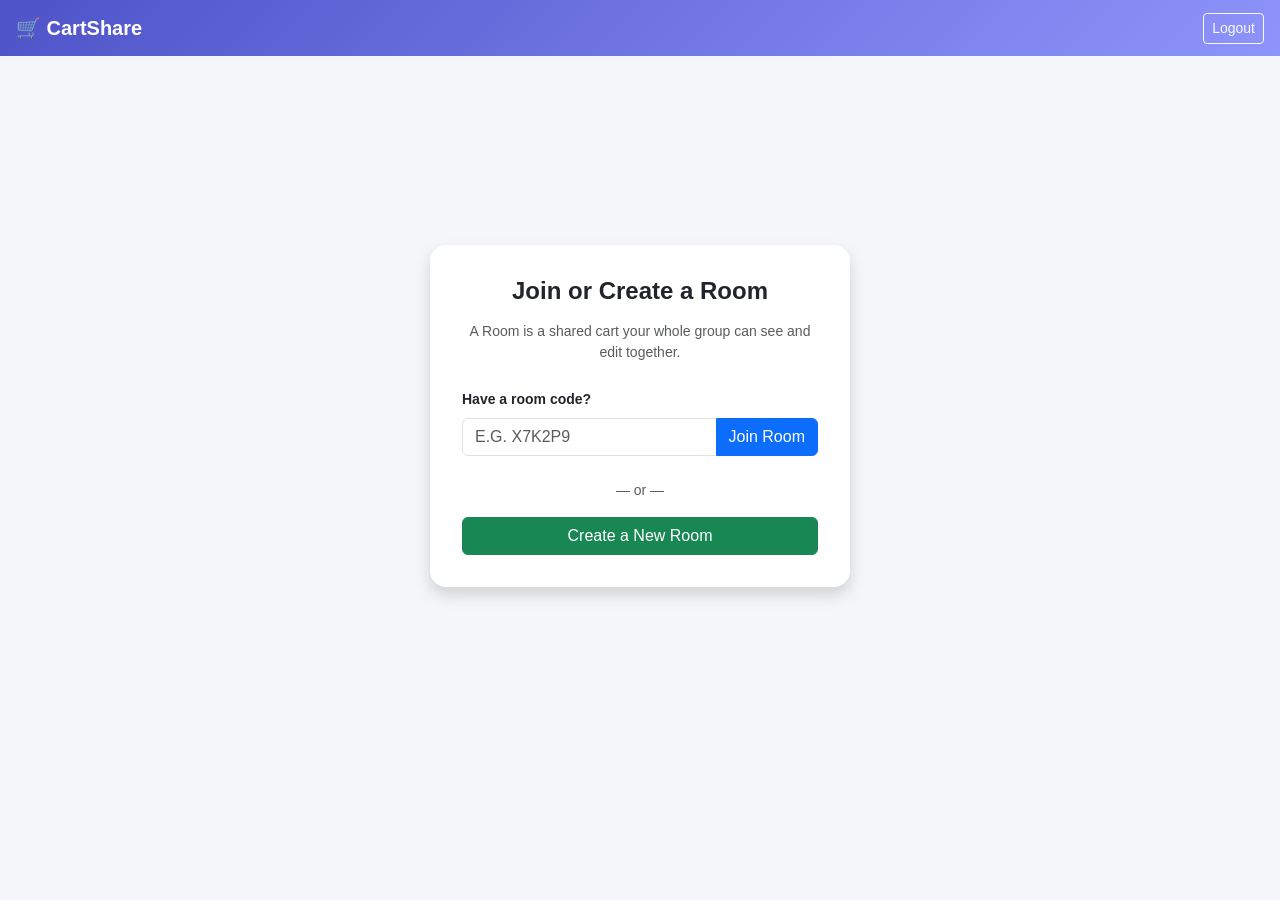
==== dashboard.html @ 6a8e800f "Create dashboard.html" ====
<!DOCTYPE html>
<html lang="en">
<head>
<meta charset="UTF-8">
<meta name="viewport" content="width=device-width, initial-scale=1.0">
<title>CartShare | Dashboard</title>
<link href="https://cdn.jsdelivr.net/npm/bootstrap@5.3.3/dist/css/bootstrap.min.css" rel="stylesheet">
<link rel="stylesheet" href="css/style.css">
</head>
<body>

  <nav class="navbar navbar-dark app-navbar px-3">
    <span class="navbar-brand fw-bold">🛒 CartShare</span>
    <div class="d-flex align-items-center gap-3">
      <span id="roomBadge" class="badge bg-light text-dark d-none"></span>
      <span id="userGreeting" class="text-light small d-none d-md-inline"></span>
      <button class="btn btn-sm btn-outline-light" onclick="logoutUser()">Logout</button>
    </div>
  </nav>

  <div id="roomGate" class="room-gate-wrapper d-flex align-items-center justify-content-center">
    <div class="room-gate-card shadow">
      <h4 class="fw-bold mb-3 text-center">Join or Create a Room</h4>
      <p class="text-muted small text-center mb-4">A Room is a shared cart your whole group can see and edit together.</p>

      <div class="mb-4">
        <label class="form-label small fw-semibold">Have a room code?</label>
        <div class="input-group">
          <input type="text" id="joinCodeInput" class="form-control text-uppercase" placeholder="e.g. X7K2P9" maxlength="6">
          <button class="btn btn-primary" id="joinRoomBtn">Join Room</button>
        </div>
        <div id="joinError" class="text-danger small mt-1"></div>
      </div>

      <div class="text-center text-muted small mb-3">— or —</div>

      <button class="btn btn-success w-100" id="createRoomBtn">Create a New Room</button>
    </div>
  </div>

  <div id="appArea" class="container-fluid py-3 d-none">
    <div class="row g-3">

      <div class="col-lg-7">
        <div class="d-flex flex-wrap justify-content-between align-items-center mb-2">
          <h5 class="fw-bold mb-0">Product Catalog</h5>
          <select id="categoryFilter" class="form-select form-select-sm w-auto">
            <option value="all">All Categories</option>
          </select>
        </div>
        <div id="productGallery" class="row g-3"></div>
      </div>

      <div class="col-lg-3">
        <div class="cart-panel shadow-sm">
          <h5 class="fw-bold mb-2">🛍️ Shared Cart</h5>

          <div class="delivery-progress mb-3">
            <div class="d-flex justify-content-between small mb-1">
              <span>Free delivery progress</span>
              <span id="deliveryPct">0%</span>
            </div>
            <div class="progress" style="height: 8px;">
              <div id="deliveryBar" class="progress-bar bg-success" style="width:0%"></div>
            </div>
            <div class="small text-muted mt-1" id="deliveryNote"></div>
          </div>

          <div id="cartItems" class="cart-items-list mb-3"></div>

          <div class="d-flex justify-content-between fw-bold border-top pt-2">
            <span>Total</span>
            <span id="cartTotal">$0.00</span>
          </div>

          <a href="receipt.html" class="btn btn-dark w-100 mt-3">🧾 View / Print Receipt</a>
        </div>
      </div>

      <div class="col-lg-2">
        <div class="activity-panel shadow-sm">
          <h6 class="fw-bold mb-2">Activity Feed</h6>
          <div id="activityFeed" class="activity-feed"></div>
        </div>
      </div>

    </div>
  </div>

  <div class="toast-container position-fixed bottom-0 end-0 p-3">
    <div id="liveToast" class="toast align-items-center text-bg-dark border-0" role="alert">
      <div class="d-flex">
        <div class="toast-body" id="toastBody">Update</div>
        <button type="button" class="btn-close btn-close-white me-2 m-auto" data-bs-dismiss="toast"></button>
      </div>
    </div>
  </div>

<script src="https://cdn.jsdelivr.net/npm/bootstrap@5.3.3/dist/js/bootstrap.bundle.min.js"></script>
<script src="js/products.js"></script>
<script src="js/app.js"></script>
<script src="js/dashboard.js"></script>
</body>
</html>
---- css/style.css ----
/* =========================================================
   CartShare - style.css
   ========================================================= */

body {
  font-family: 'Segoe UI', Roboto, Arial, sans-serif;
  background-color: #f4f6f9;
}

/* ---------- AUTH PAGE ---------- */

.auth-body {
  min-height: 100vh;
  background: linear-gradient(135deg, #4e54c8, #8f94fb);
}

.auth-wrapper {
  min-height: 100vh;
  padding: 20px;
}

.auth-card {
  background: #ffffff;
  border-radius: 16px;
  padding: 32px 28px;
  width: 100%;
  max-width: 400px;
}

.brand-icon {
  width: 56px;
  height: 56px;
  border-radius: 50%;
  background: #eef0ff;
  display: flex;
  align-items: center;
  justify-content: center;
  font-size: 28px;
}

#authTab .nav-link {
  color: #4e54c8;
}

#authTab .nav-link.active {
  background-color: #4e54c8;
  color: #fff;
}

/* ---------- DASHBOARD: HEADER ---------- */

.app-navbar {
  background: linear-gradient(135deg, #4e54c8, #8f94fb);
}

/* ---------- DASHBOARD: ROOM GATE ---------- */

.room-gate-wrapper {
  min-height: 80vh;
  padding: 20px;
}

.room-gate-card {
  background: #fff;
  border-radius: 16px;
  padding: 32px;
  width: 100%;
  max-width: 420px;
}

/* ---------- DASHBOARD: PRODUCT GALLERY ---------- */

.product-card {
  background: #fff;
  border-radius: 12px;
  padding: 16px;
  display: flex;
  flex-direction: column;
  transition: transform 0.15s ease;
}

.product-card:hover {
  transform: translateY(-3px);
}

.product-emoji {
  font-size: 2rem;
  margin-bottom: 6px;
}

/* ---------- DASHBOARD: CART PANEL ---------- */

.cart-panel, .activity-panel {
  background: #fff;
  border-radius: 12px;
  padding: 18px;
  height: 100%;
}

.cart-items-list {
  max-height: 320px;
  overflow-y: auto;
}

.cart-item {
  border-bottom: 1px solid #eee;
  padding-bottom: 6px;
}

/* ---------- DASHBOARD: ACTIVITY FEED ---------- */

.activity-feed {
  max-height: 420px;
  overflow-y: auto;
  font-size: 0.8rem;
}

.activity-entry {
  border-bottom: 1px solid #f0f0f0;
  padding: 6px 0;
}

/* ---------- RESPONSIVE TWEAKS ---------- */

@media (max-width: 991px) {
  .cart-panel, .activity-panel {
    margin-top: 12px;
  }
}

/* ---------- RECEIPT PAGE (SCREEN VIEW) ---------- */

.receipt-toolbar {
  background: #fff;
  border-bottom: 1px solid #e5e5e5;
}

.receipt-wrapper {
  display: flex;
  justify-content: center;
  padding: 24px 16px;
}

.receipt-card {
  background: #fff;
  border-radius: 12px;
  padding: 32px;
  width: 100%;
  max-width: 640px;
}

.receipt-table th, .receipt-table td {
  font-size: 0.9rem;
}

/* =========================================================
   PRINT MEDIA RULES
   ========================================================= */

@media print {

  .no-print,
  .app-navbar,
  .receipt-toolbar {
    display: none !important;
  }

  body {
    background: #fff !important;
  }

  .receipt-wrapper {
    padding: 0;
  }

  .receipt-card {
    box-shadow: none !important;
    border: none;
    max-width: 100%;
    padding: 0;
  }

  * {
    color: #000 !important;
    background: #fff !important;
  }

  table {
    width: 100%;
  }

  tr {
    page-break-inside: avoid;
  }
}
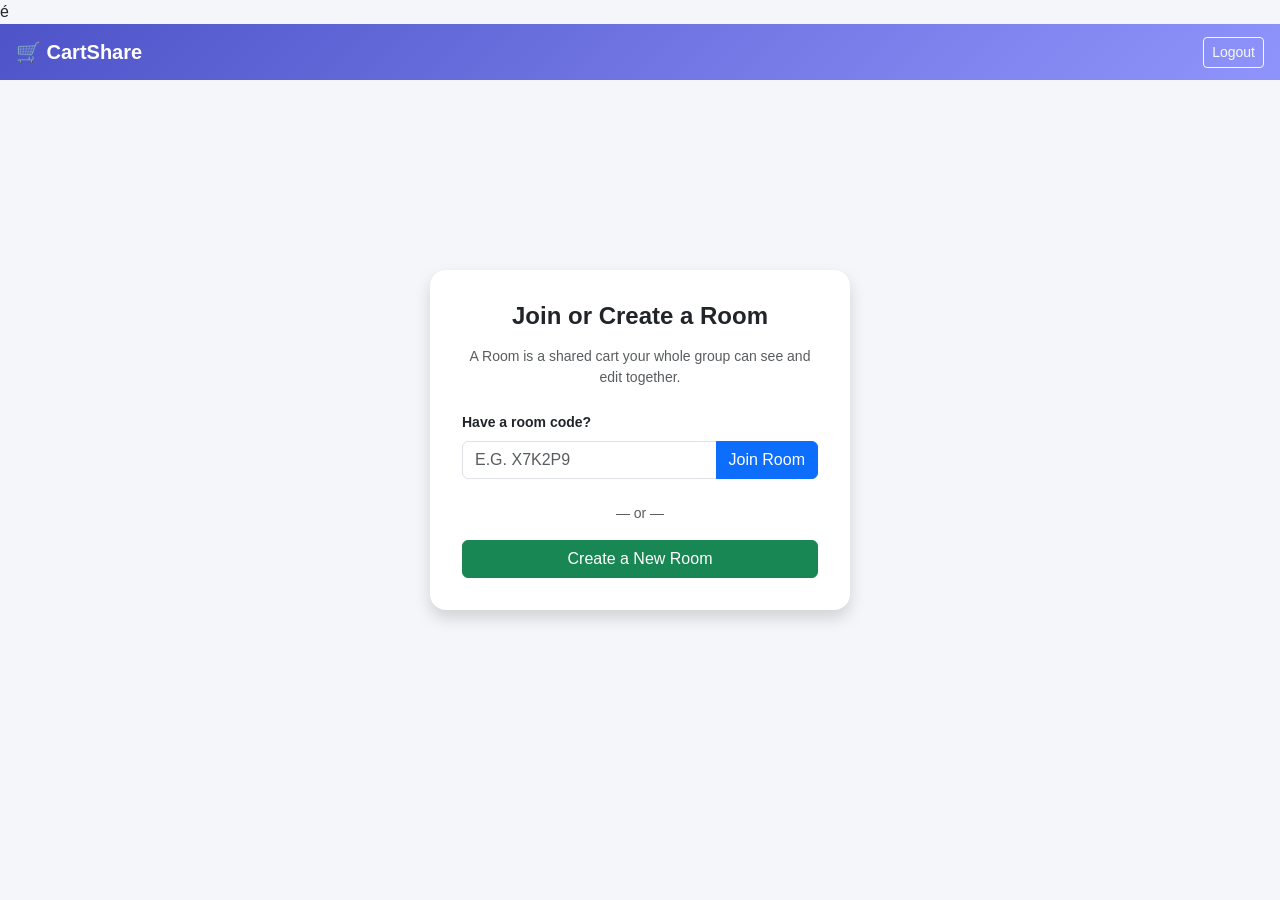
==== commit 581cc8ca: "Update dashboard.html" ====
--- a/dashboard.html
+++ b/dashboard.html
@@ -1,11 +1,12 @@
-<!DOCTYPE html>
+é<!DOCTYPE html>
 <html lang="en">
 <head>
 <meta charset="UTF-8">
 <meta name="viewport" content="width=device-width, initial-scale=1.0">
 <title>CartShare | Dashboard</title>
 <link href="https://cdn.jsdelivr.net/npm/bootstrap@5.3.3/dist/css/bootstrap.min.css" rel="stylesheet">
-<link rel="stylesheet" href="css/style.css">
+<script src="app.js"></script>
+  <link rel="stylesheet" href="css/style.css">
 </head>
 <body>
 
@@ -27,14 +28,13 @@
         <label class="form-label small fw-semibold">Have a room code?</label>
         <div class="input-group">
           <input type="text" id="joinCodeInput" class="form-control text-uppercase" placeholder="e.g. X7K2P9" maxlength="6">
-          <button class="btn btn-primary" id="joinRoomBtn">Join Room</button>
+        <button class="btn btn-primary" onclick="joinRoom(document.getElementById('joinCodeInput').value)">Join Room</button>
         </div>
         <div id="joinError" class="text-danger small mt-1"></div>
       </div>
 
       <div class="text-center text-muted small mb-3">— or —</div>
-
-      <button class="btn btn-success w-100" id="createRoomBtn">Create a New Room</button>
+<button class="btn btn-success w-100" onclick="createRoom('My Cart')">Create a New Room</button>
     </div>
   </div>
 
